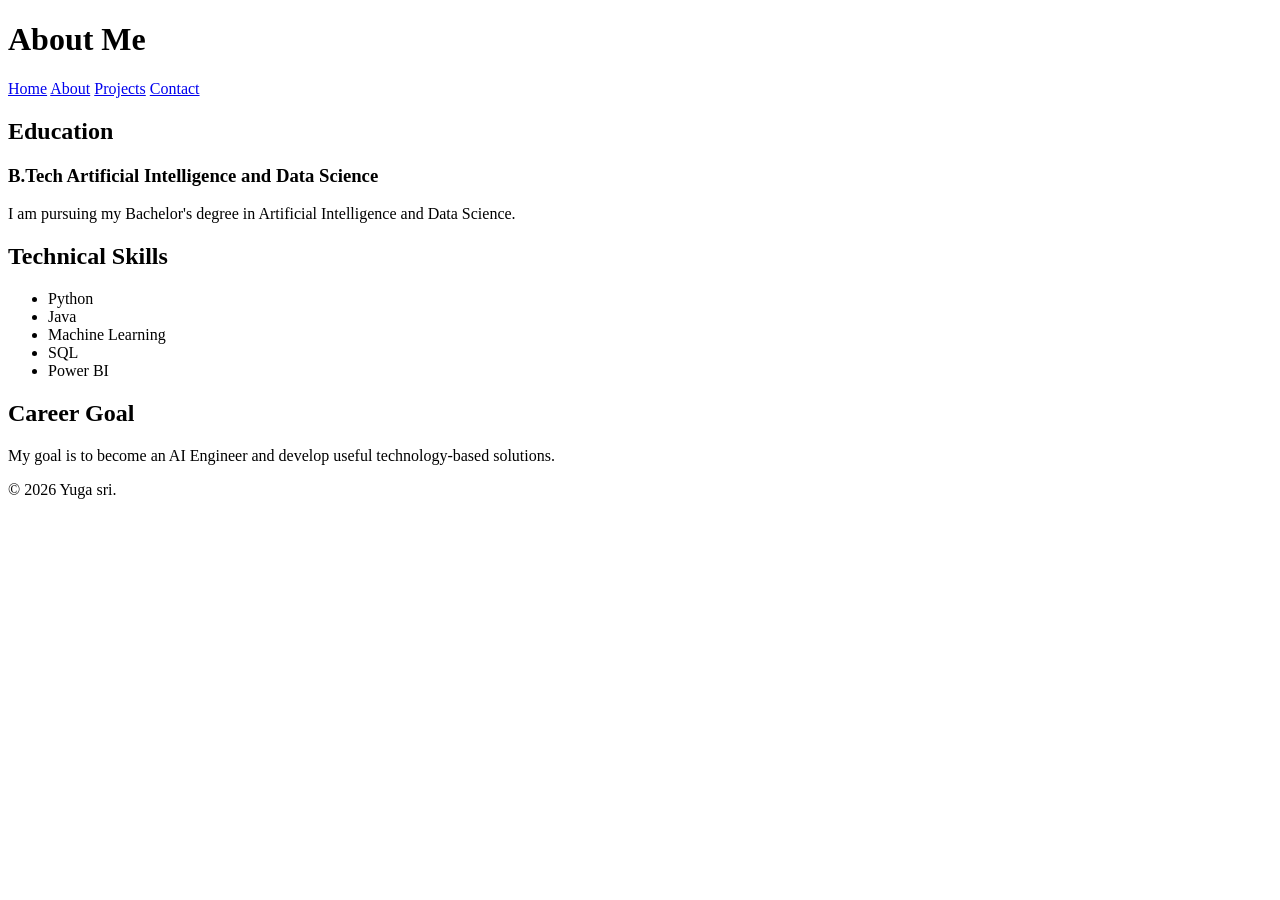
==== about.html @ e2c031bc "Create about.html" ====
<!DOCTYPE html>
<html lang="en">
<head>
    <meta charset="UTF-8">
    <meta name="viewport" content="width=device-width, initial-scale=1.0">

    <title>About | Yuga sri </title>

    <meta name="description"
          content="Learn more about my education, skills and career interests.">
</head>

<body>

<header>
    <h1>About Me</h1>

    <nav aria-label="Main navigation">
        <a href="index.html">Home</a>
        <a href="about.html">About</a>
        <a href="projects.html">Projects</a>
        <a href="contact.html">Contact</a>
    </nav>
</header>

<main>

    <section>
        <h2>Education</h2>

        <article>
            <h3>B.Tech Artificial Intelligence and Data Science</h3>

            <p>
                I am pursuing my Bachelor's degree in Artificial Intelligence
                and Data Science.
            </p>
        </article>
    </section>

    <section>
        <h2>Technical Skills</h2>

        <ul>
            <li>Python</li>
            <li>Java</li>
            <li>Machine Learning</li>
            <li>SQL</li>
            <li>Power BI</li>
        </ul>
    </section>

    <section>
        <h2>Career Goal</h2>

        <p>
            My goal is to become an AI Engineer and develop useful
            technology-based solutions.
        </p>
    </section>

</main>

<footer>
    <p>&copy; 2026 Yuga sri.</p>
</footer>

</body>
</html>
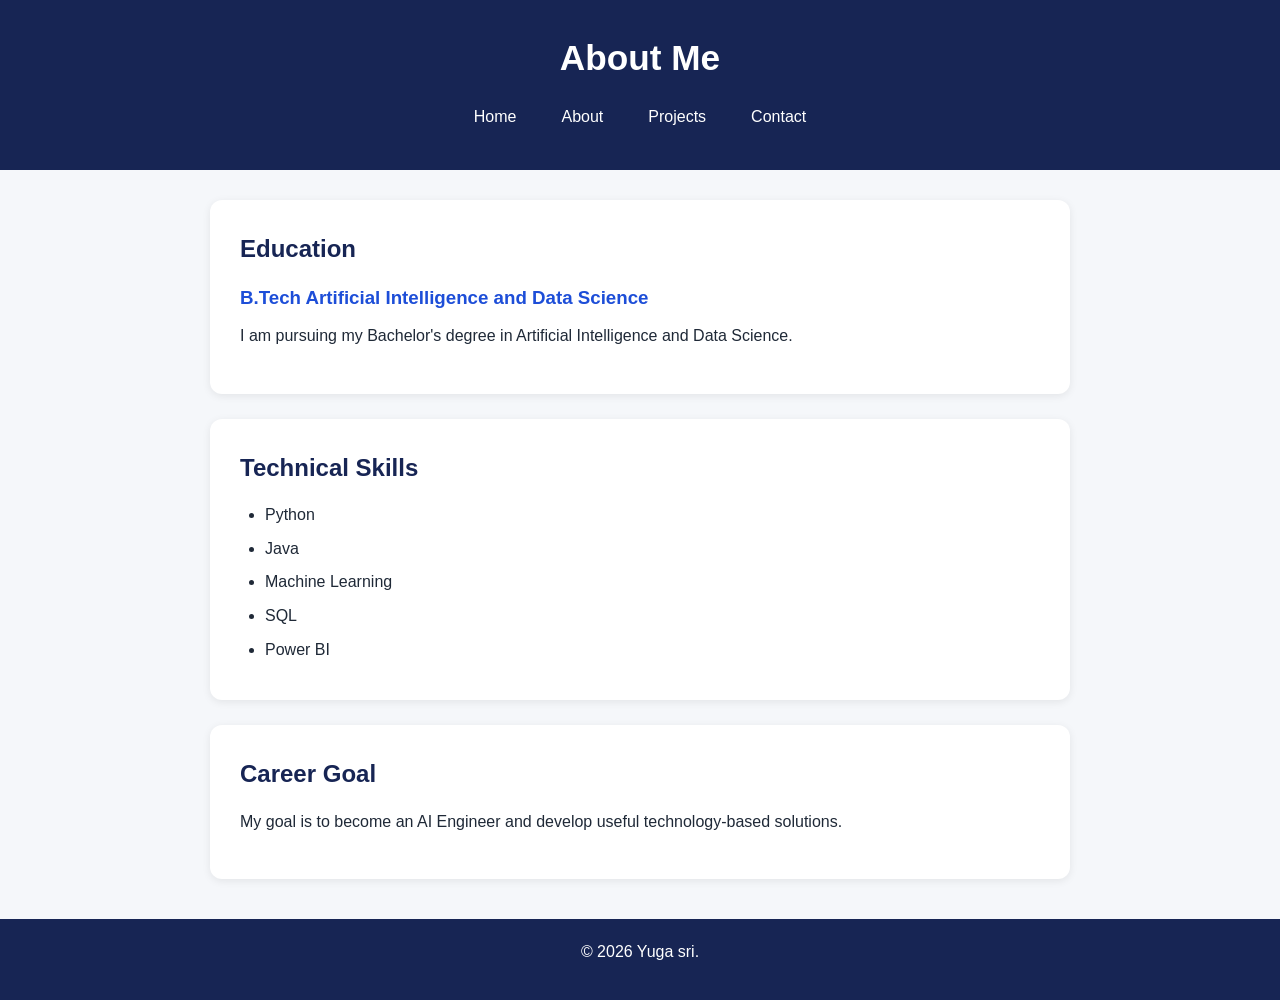
==== commit 7de2836b: "Update about.html" ====
--- a/about.html
+++ b/about.html
@@ -8,6 +8,7 @@
 
     <meta name="description"
           content="Learn more about my education, skills and career interests.">
+    <link rel="stylesheet" href="style.css">
 </head>
 
 <body>
--- a/style.css
+++ b/style.css
@@ -0,0 +1,169 @@
+/* Basic reset */
+* {
+    box-sizing: border-box;
+    margin: 0;
+    padding: 0;
+}
+
+html {
+    scroll-behavior: smooth;
+}
+
+body {
+    font-family: Arial, sans-serif;
+    line-height: 1.6;
+    background: #f5f7fa;
+    color: #1f2937;
+}
+
+/* Header */
+header {
+    background: #172554;
+    color: white;
+    padding: 30px 20px;
+    text-align: center;
+}
+
+header h1 {
+    font-size: 2.2rem;
+    margin-bottom: 8px;
+}
+
+header p {
+    margin-bottom: 20px;
+}
+
+/* Navigation */
+nav {
+    display: flex;
+    justify-content: center;
+    flex-wrap: wrap;
+    gap: 15px;
+}
+
+nav a {
+    color: white;
+    text-decoration: none;
+    padding: 10px 15px;
+    border-radius: 6px;
+}
+
+nav a:hover,
+nav a:focus {
+    background: #2563eb;
+    outline: 3px solid #bfdbfe;
+}
+
+/* Main content */
+main {
+    max-width: 900px;
+    margin: 30px auto;
+    padding: 0 20px;
+}
+
+section {
+    background: white;
+    padding: 30px;
+    margin-bottom: 25px;
+    border-radius: 12px;
+    box-shadow: 0 2px 8px rgba(0, 0, 0, 0.08);
+}
+
+h2 {
+    color: #172554;
+    margin-bottom: 15px;
+}
+
+h3 {
+    margin-bottom: 10px;
+    color: #1d4ed8;
+}
+
+p {
+    margin-bottom: 15px;
+}
+
+ul {
+    padding-left: 25px;
+}
+
+li {
+    margin-bottom: 8px;
+}
+
+/* Contact form */
+form {
+    max-width: 600px;
+}
+
+form div {
+    margin-bottom: 18px;
+}
+
+label {
+    display: block;
+    font-weight: bold;
+    margin-bottom: 6px;
+}
+
+input,
+textarea {
+    width: 100%;
+    padding: 12px;
+    border: 2px solid #cbd5e1;
+    border-radius: 6px;
+    font-size: 1rem;
+}
+
+input:focus,
+textarea:focus {
+    outline: 3px solid #bfdbfe;
+    border-color: #2563eb;
+}
+
+button {
+    background: #1d4ed8;
+    color: white;
+    border: none;
+    padding: 12px 24px;
+    border-radius: 6px;
+    font-size: 1rem;
+    cursor: pointer;
+}
+
+button:hover,
+button:focus {
+    background: #172554;
+    outline: 3px solid #bfdbfe;
+}
+
+/* Footer */
+footer {
+    background: #172554;
+    color: white;
+    text-align: center;
+    padding: 20px;
+    margin-top: 40px;
+}
+
+/* Mobile responsive */
+@media (max-width: 600px) {
+
+    header h1 {
+        font-size: 1.8rem;
+    }
+
+    nav {
+        flex-direction: column;
+        align-items: center;
+    }
+
+    nav a {
+        width: 100%;
+        max-width: 250px;
+    }
+
+    section {
+        padding: 20px;
+    }
+  }
